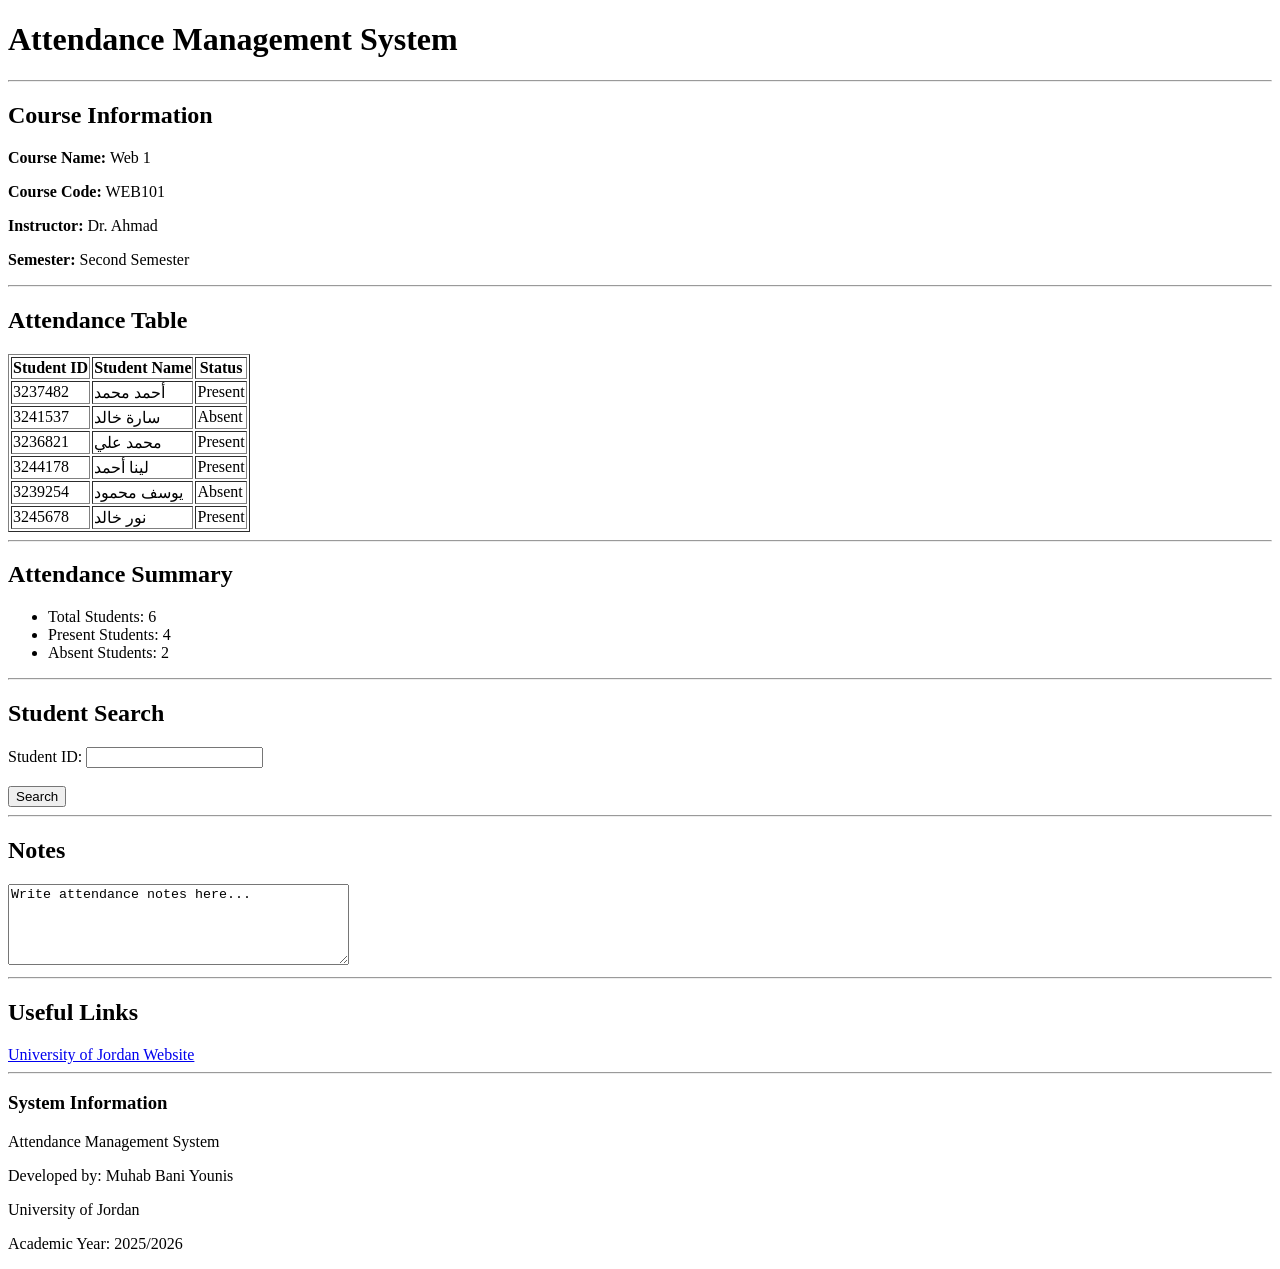
==== attendance.html @ 142b24b7 "muhab" ====
<!DOCTYPE html>
<html>
<head>
    <title>Attendance Management System</title>
</head>

<body>

    <h1>Attendance Management System</h1>

    <hr>

    <h2>Course Information</h2>

    <p><b>Course Name:</b> Web 1</p>
    <p><b>Course Code:</b> WEB101</p>
    <p><b>Instructor:</b> Dr. Ahmad</p>
    <p><b>Semester:</b> Second Semester</p>

    <hr>

    <h2>Attendance Table</h2>

    <table border="1">
        <tr>
            <th>Student ID</th>
            <th>Student Name</th>
            <th>Status</th>
        </tr>

        <tr>
            <td>3237482</td>
            <td>أحمد محمد</td>
            <td>Present</td>
        </tr>

        <tr>
            <td>3241537</td>
            <td>سارة خالد</td>
            <td>Absent</td>
        </tr>

        <tr>
            <td>3236821</td>
            <td>محمد علي</td>
            <td>Present</td>
        </tr>

        <tr>
            <td>3244178</td>
            <td>لينا أحمد</td>
            <td>Present</td>
        </tr>

        <tr>
            <td>3239254</td>
            <td>يوسف محمود</td>
            <td>Absent</td>
        </tr>

        <tr>
            <td>3245678</td>
            <td>نور خالد</td>
            <td>Present</td>
        </tr>
    </table>

    <hr>

    <h2>Attendance Summary</h2>

    <ul>
        <li>Total Students: 6</li>
        <li>Present Students: 4</li>
        <li>Absent Students: 2</li>
    </ul>

    <hr>

    <h2>Student Search</h2>

    <form>
        <label>Student ID:</label>
        <input type="text">
        <br><br>
        <input type="submit" value="Search">
    </form>

    <hr>

    <h2>Notes</h2>

    <textarea rows="5" cols="40">Write attendance notes here...</textarea>

    <hr>

    <h2>Useful Links</h2>

    <a href="https://www.ju.edu.jo">University of Jordan Website</a>

    <hr>

    <h3>System Information</h3>

    <p>Attendance Management System</p>
    <p>Developed by: Muhab Bani Younis</p>
    <p>University of Jordan</p>
    <p>Academic Year: 2025/2026</p>

</body>
</html>
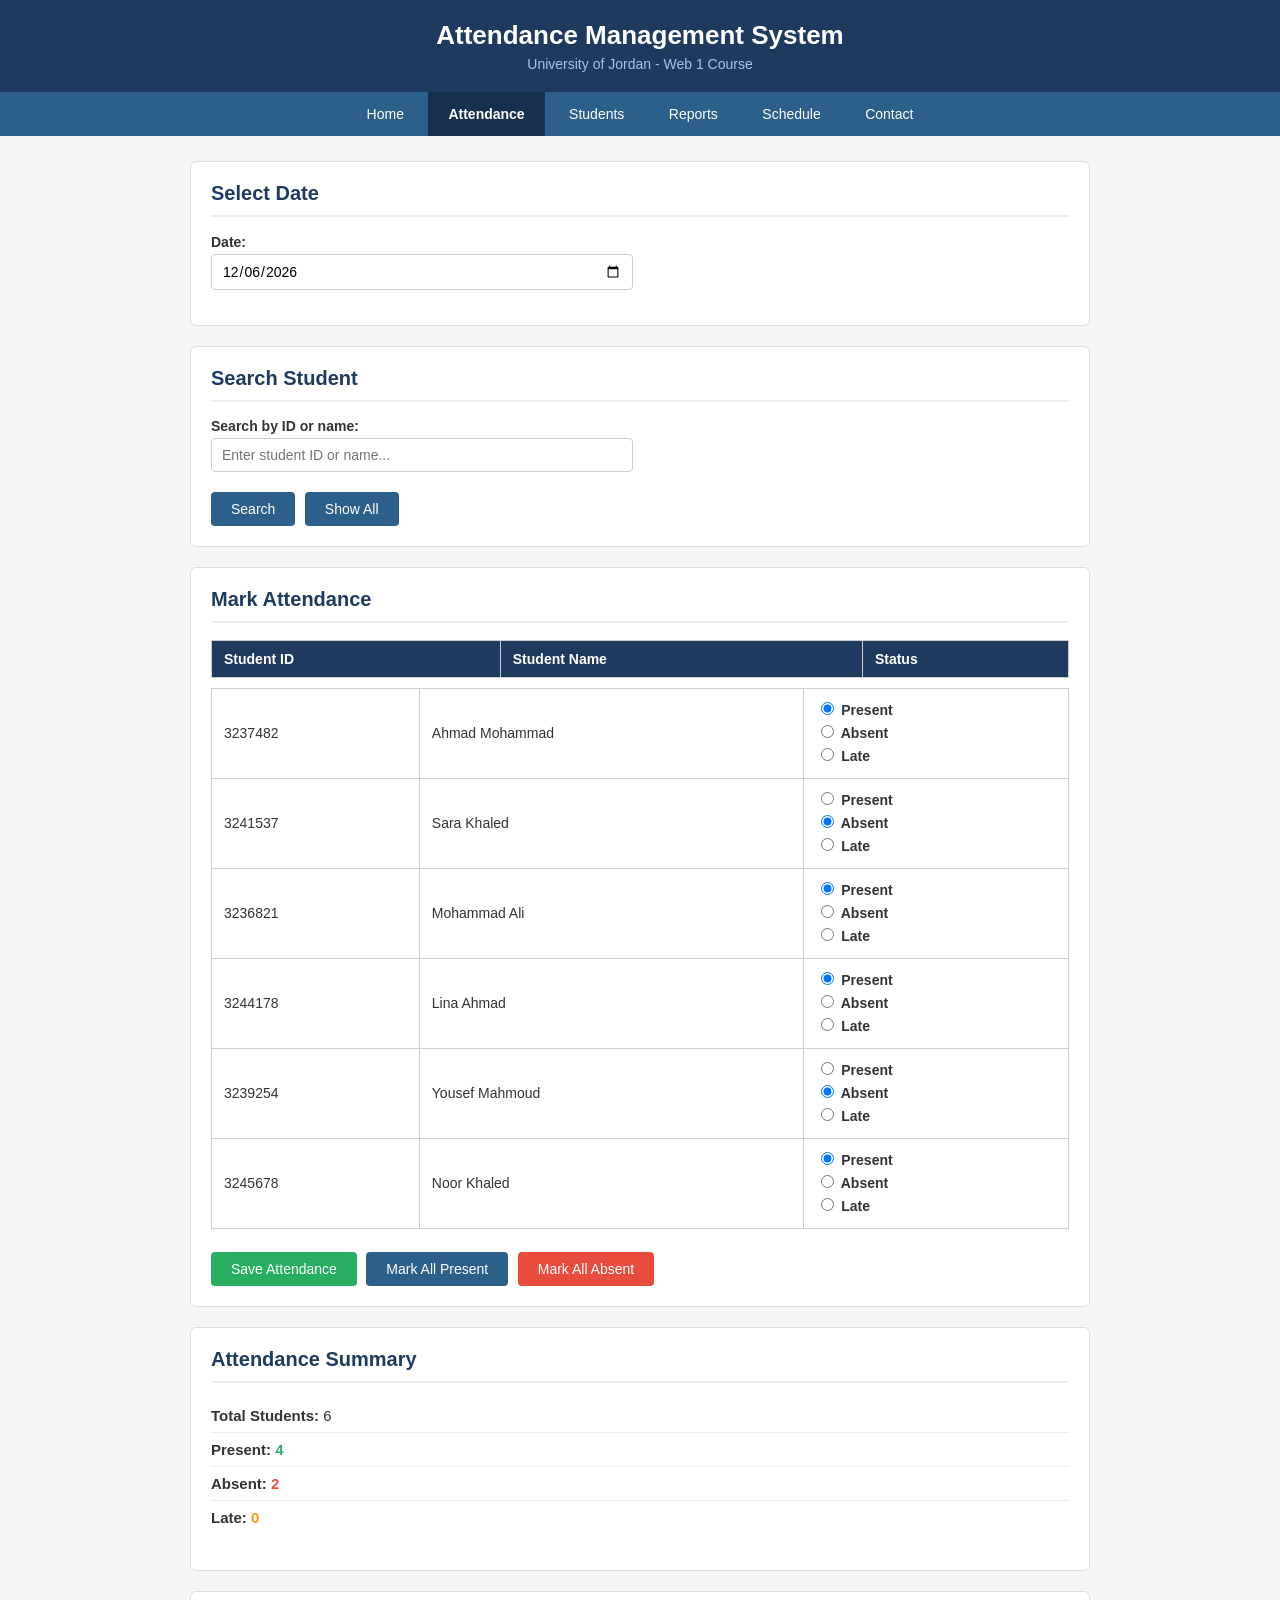
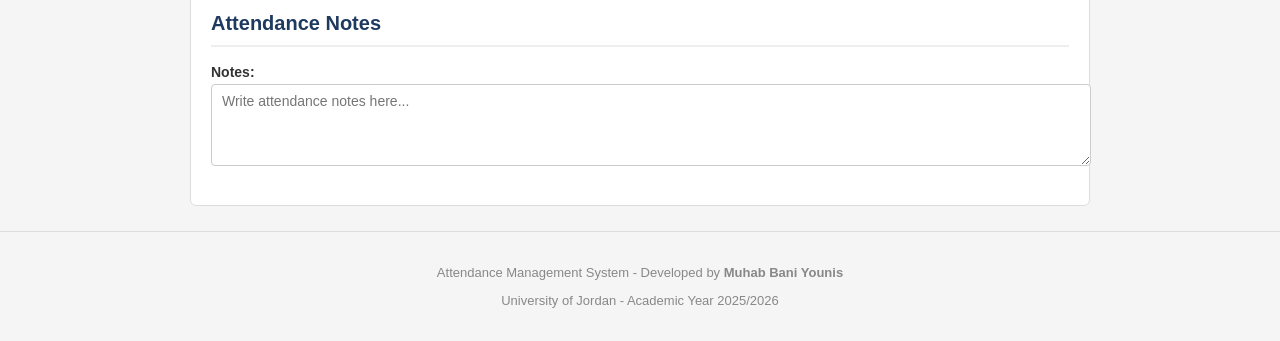
==== commit 5384b12d: "Add files via upload" ====
--- a/attendance.html
+++ b/attendance.html
@@ -1,111 +1,149 @@
 <!DOCTYPE html>
-<html>
+<html lang="en">
 <head>
-    <title>Attendance Management System</title>
+    <meta charset="UTF-8">
+    <meta name="viewport" content="width=device-width, initial-scale=1.0">
+    <title>Attendance Management System - Mark Attendance</title>
+    <link rel="stylesheet" href="style.css">
 </head>
-
 <body>
 
-    <h1>Attendance Management System</h1>
+    <div class="header">
+        <h1>Attendance Management System</h1>
+        <p>University of Jordan - Web 1 Course</p>
+    </div>
 
-    <hr>
+    <div class="nav">
+        <a href="index.html">Home</a>
+        <a href="attendance.html" class="active">Attendance</a>
+        <a href="students.html">Students</a>
+        <a href="reports.html">Reports</a>
+        <a href="schedule.html">Schedule</a>
+        <a href="contact.html">Contact</a>
+    </div>
 
-    <h2>Course Information</h2>
+    <div class="container">
 
-    <p><b>Course Name:</b> Web 1</p>
-    <p><b>Course Code:</b> WEB101</p>
-    <p><b>Instructor:</b> Dr. Ahmad</p>
-    <p><b>Semester:</b> Second Semester</p>
+        <!-- Date -->
+        <div class="section">
+            <h2>Select Date</h2>
+            <label for="attendanceDate">Date:</label>
+            <input type="date" id="attendanceDate">
+        </div>
 
-    <hr>
+        <!-- Search -->
+        <div class="section">
+            <h2>Search Student</h2>
+            <label for="searchInput">Search by ID or name:</label>
+            <input type="text" id="searchInput" placeholder="Enter student ID or name...">
+            <br>
+            <button class="btn-blue" onclick="searchStudent()">Search</button>
+            <button class="btn-blue" onclick="clearSearch()">Show All</button>
+            <p id="searchResult" style="margin-top: 10px; color: #e74c3c; display: none;"></p>
+        </div>
 
-    <h2>Attendance Table</h2>
+        <!-- Attendance Table -->
+        <div class="section">
+            <h2>Mark Attendance</h2>
 
-    <table border="1">
-        <tr>
-            <th>Student ID</th>
-            <th>Student Name</th>
-            <th>Status</th>
-        </tr>
+            <div class="alert alert-success" id="saveAlert">Attendance saved successfully!</div>
 
-        <tr>
-            <td>3237482</td>
-            <td>أحمد محمد</td>
-            <td>Present</td>
-        </tr>
+            <table>
+                <tr>
+                    <th>Student ID</th>
+                    <th>Student Name</th>
+                    <th>Status</th>
+                </tr>
+            </table>
 
-        <tr>
-            <td>3241537</td>
-            <td>سارة خالد</td>
-            <td>Absent</td>
-        </tr>
+            <table id="attendanceTable">
+                <tr data-id="3237482">
+                    <td>3237482</td>
+                    <td>Ahmad Mohammad</td>
+                    <td>
+                        <label><input type="radio" name="status_3237482" value="Present" checked> Present</label>
+                        <label><input type="radio" name="status_3237482" value="Absent"> Absent</label>
+                        <label><input type="radio" name="status_3237482" value="Late"> Late</label>
+                    </td>
+                </tr>
+                <tr data-id="3241537">
+                    <td>3241537</td>
+                    <td>Sara Khaled</td>
+                    <td>
+                        <label><input type="radio" name="status_3241537" value="Present"> Present</label>
+                        <label><input type="radio" name="status_3241537" value="Absent" checked> Absent</label>
+                        <label><input type="radio" name="status_3241537" value="Late"> Late</label>
+                    </td>
+                </tr>
+                <tr data-id="3236821">
+                    <td>3236821</td>
+                    <td>Mohammad Ali</td>
+                    <td>
+                        <label><input type="radio" name="status_3236821" value="Present" checked> Present</label>
+                        <label><input type="radio" name="status_3236821" value="Absent"> Absent</label>
+                        <label><input type="radio" name="status_3236821" value="Late"> Late</label>
+                    </td>
+                </tr>
+                <tr data-id="3244178">
+                    <td>3244178</td>
+                    <td>Lina Ahmad</td>
+                    <td>
+                        <label><input type="radio" name="status_3244178" value="Present" checked> Present</label>
+                        <label><input type="radio" name="status_3244178" value="Absent"> Absent</label>
+                        <label><input type="radio" name="status_3244178" value="Late"> Late</label>
+                    </td>
+                </tr>
+                <tr data-id="3239254">
+                    <td>3239254</td>
+                    <td>Yousef Mahmoud</td>
+                    <td>
+                        <label><input type="radio" name="status_3239254" value="Present"> Present</label>
+                        <label><input type="radio" name="status_3239254" value="Absent" checked> Absent</label>
+                        <label><input type="radio" name="status_3239254" value="Late"> Late</label>
+                    </td>
+                </tr>
+                <tr data-id="3245678">
+                    <td>3245678</td>
+                    <td>Noor Khaled</td>
+                    <td>
+                        <label><input type="radio" name="status_3245678" value="Present" checked> Present</label>
+                        <label><input type="radio" name="status_3245678" value="Absent"> Absent</label>
+                        <label><input type="radio" name="status_3245678" value="Late"> Late</label>
+                    </td>
+                </tr>
+            </table>
 
-        <tr>
-            <td>3236821</td>
-            <td>محمد علي</td>
-            <td>Present</td>
-        </tr>
+            <br>
+            <button class="btn-green" onclick="saveAttendance()">Save Attendance</button>
+            <button class="btn-blue" onclick="markAllPresent()">Mark All Present</button>
+            <button class="btn-red" onclick="markAllAbsent()">Mark All Absent</button>
+        </div>
 
-        <tr>
-            <td>3244178</td>
-            <td>لينا أحمد</td>
-            <td>Present</td>
-        </tr>
+        <!-- Summary -->
+        <div class="section">
+            <h2>Attendance Summary</h2>
+            <ul class="summary-list">
+                <li><b>Total Students:</b> <span id="summaryTotal">6</span></li>
+                <li><b>Present:</b> <span id="summaryPresent" class="status-present">4</span></li>
+                <li><b>Absent:</b> <span id="summaryAbsent" class="status-absent">2</span></li>
+                <li><b>Late:</b> <span id="summaryLate" class="status-late">0</span></li>
+            </ul>
+        </div>
 
-        <tr>
-            <td>3239254</td>
-            <td>يوسف محمود</td>
-            <td>Absent</td>
-        </tr>
+        <!-- Notes -->
+        <div class="section">
+            <h2>Attendance Notes</h2>
+            <label for="attendanceNotes">Notes:</label>
+            <textarea id="attendanceNotes" rows="4" placeholder="Write attendance notes here..."></textarea>
+        </div>
 
-        <tr>
-            <td>3245678</td>
-            <td>نور خالد</td>
-            <td>Present</td>
-        </tr>
-    </table>
+    </div>
 
-    <hr>
+    <div class="footer">
+        <p>Attendance Management System - Developed by <b>Muhab Bani Younis</b></p>
+        <p>University of Jordan - Academic Year 2025/2026</p>
+    </div>
 
-    <h2>Attendance Summary</h2>
-
-    <ul>
-        <li>Total Students: 6</li>
-        <li>Present Students: 4</li>
-        <li>Absent Students: 2</li>
-    </ul>
-
-    <hr>
-
-    <h2>Student Search</h2>
-
-    <form>
-        <label>Student ID:</label>
-        <input type="text">
-        <br><br>
-        <input type="submit" value="Search">
-    </form>
-
-    <hr>
-
-    <h2>Notes</h2>
-
-    <textarea rows="5" cols="40">Write attendance notes here...</textarea>
-
-    <hr>
-
-    <h2>Useful Links</h2>
-
-    <a href="https://www.ju.edu.jo">University of Jordan Website</a>
-
-    <hr>
-
-    <h3>System Information</h3>
-
-    <p>Attendance Management System</p>
-    <p>Developed by: Muhab Bani Younis</p>
-    <p>University of Jordan</p>
-    <p>Academic Year: 2025/2026</p>
-
+    <script src="script.js"></script>
 </body>
 </html>
--- a/style.css
+++ b/style.css
@@ -0,0 +1,305 @@
+/* ===== General ===== */
+body {
+    font-family: Arial, sans-serif;
+    margin: 0;
+    padding: 0;
+    background-color: #f5f5f5;
+    color: #333;
+}
+
+/* ===== Header ===== */
+.header {
+    background-color: #1e3a5f;
+    color: white;
+    padding: 20px;
+    text-align: center;
+}
+
+.header h1 {
+    margin: 0;
+    font-size: 26px;
+}
+
+.header p {
+    margin: 5px 0 0 0;
+    font-size: 14px;
+    color: #aac4e0;
+}
+
+/* ===== Navigation ===== */
+.nav {
+    background-color: #2c5f8a;
+    text-align: center;
+    padding: 0;
+}
+
+.nav a {
+    display: inline-block;
+    color: white;
+    padding: 14px 20px;
+    text-decoration: none;
+    font-size: 14px;
+}
+
+.nav a:hover {
+    background-color: #1e3a5f;
+}
+
+.nav a.active {
+    background-color: #163050;
+    font-weight: bold;
+}
+
+/* ===== Content Container ===== */
+.container {
+    width: 90%;
+    max-width: 900px;
+    margin: 25px auto;
+    padding: 0;
+}
+
+/* ===== Section Box ===== */
+.section {
+    background-color: white;
+    border: 1px solid #ddd;
+    border-radius: 6px;
+    padding: 20px;
+    margin-bottom: 20px;
+}
+
+.section h2 {
+    margin-top: 0;
+    color: #1e3a5f;
+    font-size: 20px;
+    border-bottom: 2px solid #eee;
+    padding-bottom: 10px;
+}
+
+/* ===== Tables ===== */
+table {
+    width: 100%;
+    border-collapse: collapse;
+    margin-top: 10px;
+}
+
+th, td {
+    border: 1px solid #ccc;
+    padding: 10px 12px;
+    text-align: left;
+}
+
+th {
+    background-color: #1e3a5f;
+    color: white;
+    font-size: 14px;
+}
+
+td {
+    font-size: 14px;
+}
+
+tr:hover {
+    background-color: #f0f4f8;
+}
+
+/* ===== Status Colors ===== */
+.status-present {
+    color: #27ae60;
+    font-weight: bold;
+}
+
+.status-absent {
+    color: #e74c3c;
+    font-weight: bold;
+}
+
+.status-late {
+    color: #f39c12;
+    font-weight: bold;
+}
+
+/* ===== Forms ===== */
+label {
+    display: block;
+    margin-bottom: 4px;
+    font-weight: bold;
+    font-size: 14px;
+}
+
+input[type="text"],
+input[type="email"],
+input[type="date"],
+input[type="number"],
+select,
+textarea {
+    width: 100%;
+    max-width: 400px;
+    padding: 8px 10px;
+    margin-bottom: 15px;
+    border: 1px solid #ccc;
+    border-radius: 4px;
+    font-size: 14px;
+    font-family: Arial, sans-serif;
+}
+
+textarea {
+    max-width: 100%;
+    resize: vertical;
+}
+
+input[type="text"]:focus,
+input[type="email"]:focus,
+input[type="date"]:focus,
+select:focus,
+textarea:focus {
+    border-color: #2c5f8a;
+    outline: none;
+}
+
+/* ===== Buttons ===== */
+button {
+    padding: 9px 20px;
+    border: none;
+    border-radius: 4px;
+    font-size: 14px;
+    cursor: pointer;
+    font-family: Arial, sans-serif;
+    margin-right: 5px;
+    margin-top: 5px;
+}
+
+.btn-blue {
+    background-color: #2c5f8a;
+    color: white;
+}
+
+.btn-blue:hover {
+    background-color: #1e3a5f;
+}
+
+.btn-green {
+    background-color: #27ae60;
+    color: white;
+}
+
+.btn-green:hover {
+    background-color: #1e8e4e;
+}
+
+.btn-red {
+    background-color: #e74c3c;
+    color: white;
+}
+
+.btn-red:hover {
+    background-color: #c0392b;
+}
+
+.btn-small {
+    padding: 5px 12px;
+    font-size: 12px;
+}
+
+/* ===== Alert Messages ===== */
+.alert {
+    padding: 10px 15px;
+    border-radius: 4px;
+    margin-bottom: 15px;
+    display: none;
+    font-size: 14px;
+}
+
+.alert-success {
+    background-color: #d4edda;
+    color: #155724;
+    border: 1px solid #c3e6cb;
+}
+
+.alert-error {
+    background-color: #f8d7da;
+    color: #721c24;
+    border: 1px solid #f5c6cb;
+}
+
+/* ===== Summary List ===== */
+.summary-list {
+    list-style: none;
+    padding: 0;
+}
+
+.summary-list li {
+    padding: 8px 0;
+    border-bottom: 1px solid #eee;
+    font-size: 15px;
+}
+
+.summary-list li:last-child {
+    border-bottom: none;
+}
+
+/* ===== Info List ===== */
+.info-list {
+    list-style: none;
+    padding: 0;
+}
+
+.info-list li {
+    padding: 6px 0;
+    font-size: 15px;
+}
+
+/* ===== Bar Chart ===== */
+.bar-container {
+    margin-bottom: 10px;
+}
+
+.bar-label {
+    font-size: 13px;
+    font-weight: bold;
+    margin-bottom: 3px;
+}
+
+.bar-track {
+    background-color: #e0e0e0;
+    border-radius: 4px;
+    height: 22px;
+    overflow: hidden;
+}
+
+.bar-fill {
+    height: 100%;
+    border-radius: 4px;
+    color: white;
+    font-size: 12px;
+    font-weight: bold;
+    padding-left: 8px;
+    line-height: 22px;
+}
+
+.bar-green { background-color: #27ae60; }
+.bar-orange { background-color: #f39c12; }
+.bar-red { background-color: #e74c3c; }
+
+/* ===== Schedule Table Colors ===== */
+.schedule-web { background-color: #e3f2fd; }
+.schedule-lab { background-color: #fff3e0; }
+.schedule-office { background-color: #e8f5e9; }
+
+/* ===== Footer ===== */
+.footer {
+    text-align: center;
+    padding: 20px;
+    margin-top: 20px;
+    border-top: 1px solid #ddd;
+    color: #888;
+    font-size: 13px;
+}
+
+.footer a {
+    color: #2c5f8a;
+    text-decoration: none;
+}
+
+.footer a:hover {
+    text-decoration: underline;
+}
